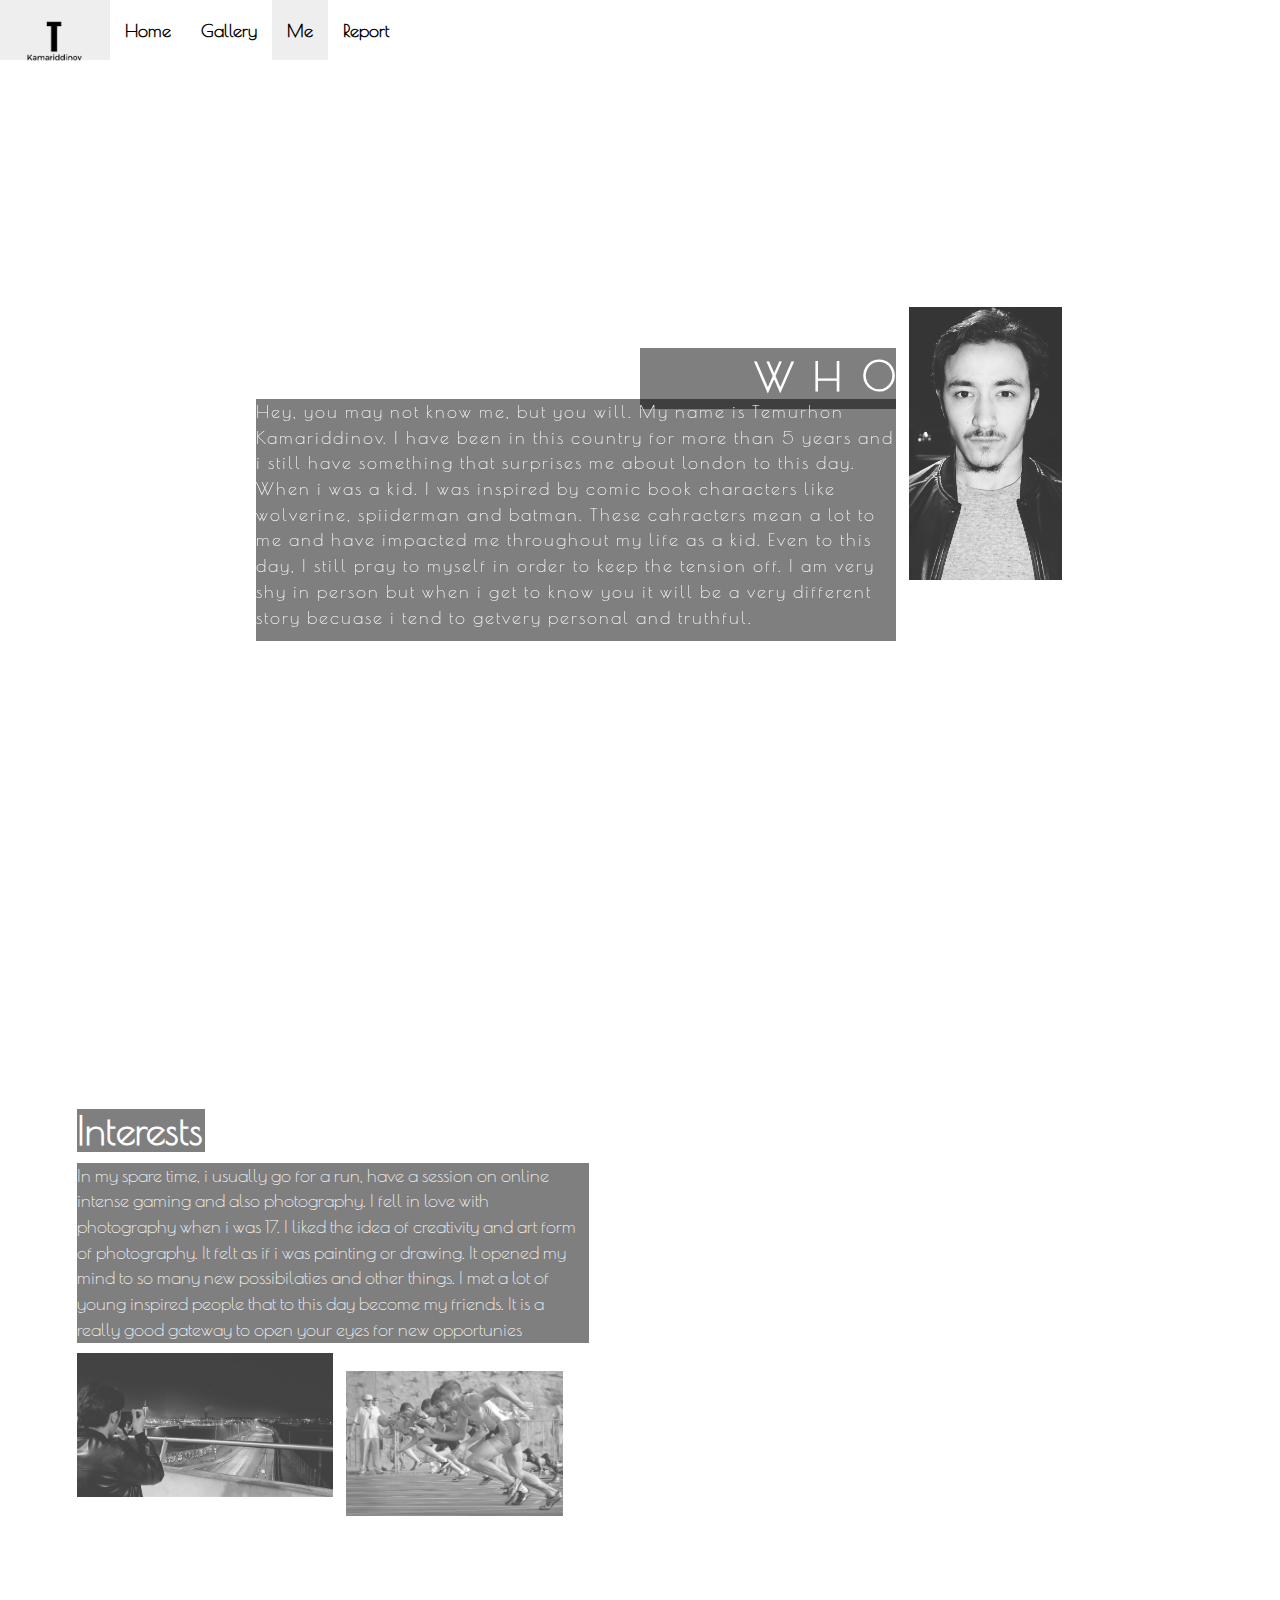
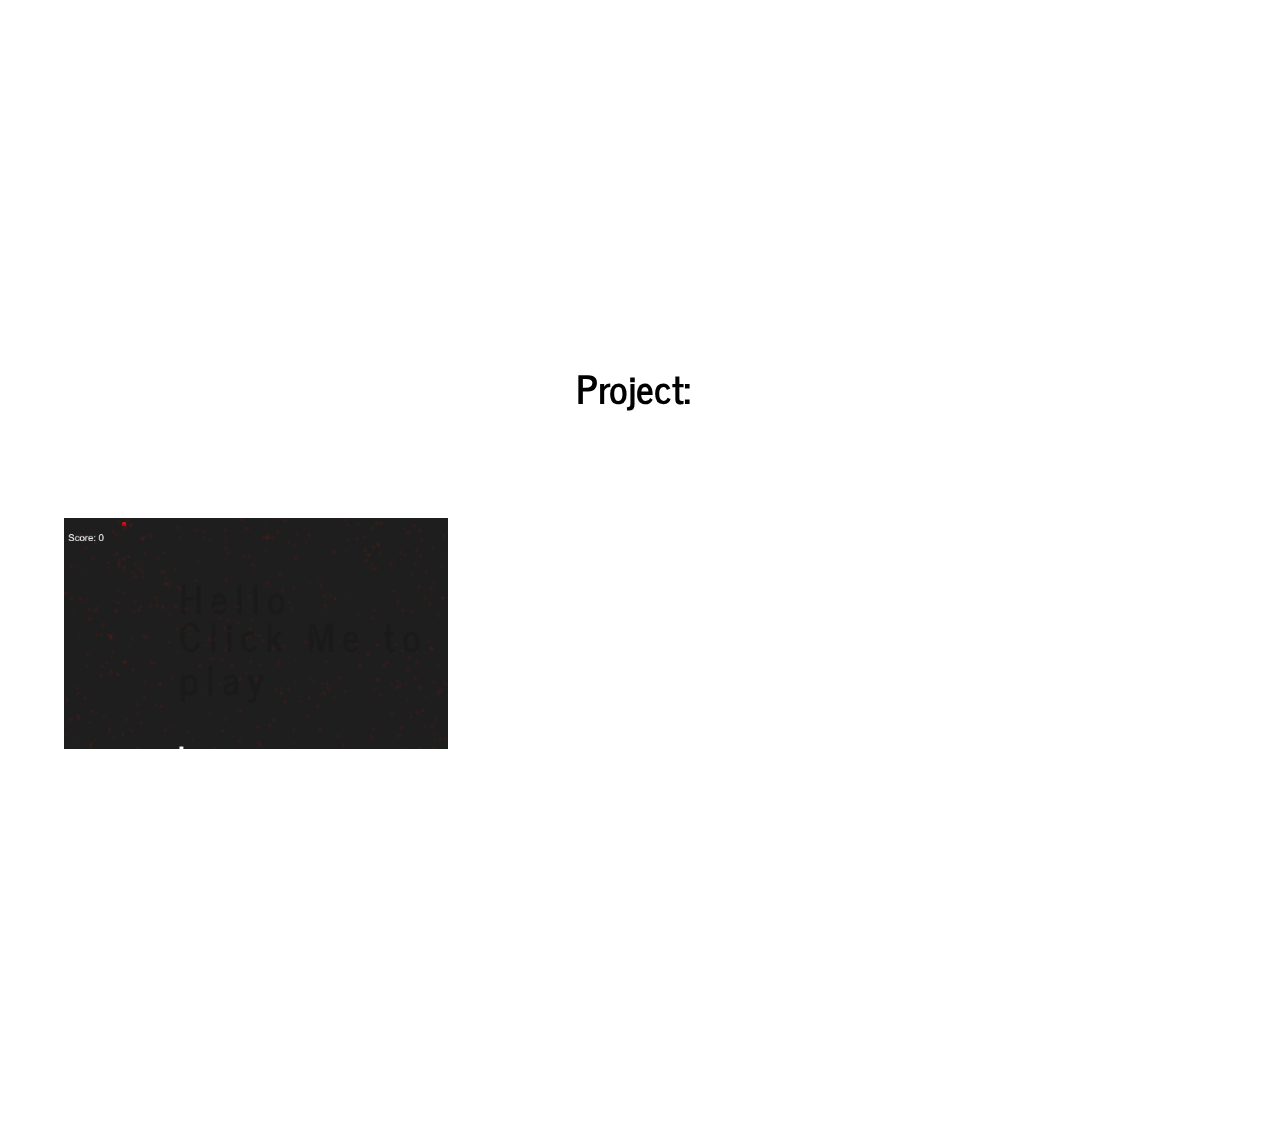
==== About.html @ cd819352 "Add files via upload" ====
<!DOCTYPE html>
<!--                  Make sure you use fine font for your website                                 -->
<html lang ="en">
<head>
<meta charset="UTF-8"><!--Specific chracter encoding for the HTML doc-->
<meta name="viewport" content="width=device-width, initial-scale=1, maximum-scale=1, user-scalable=no">
<script src="https://code.jquery.com/jquery-3.1.1.min.js"></script>
<script src="JS/web.js"></script>
<script src="JS/bootstrap.js"></script>


<link href = "CSS/bootstrap.css" rel="stylesheet" type="text/css"/>
<link href = "CSS/animate.css" rel="stylesheet" type="text/css"/>
<link href = "CSS/style.css" rel="stylesheet" type="text/css"/>
<link href = "CSS/About.css" rel="stylesheet" type="text/css"/>


</head>
<body>

<nav class="navbar navbar-default navbar-fixed-top">

    <div class="navbar-header"> <!-- This is a start of cpollapsed nav bar.... The nav bar header allows it to sit on top of everything else -->
<!--"button" is just accessibility thing to tell the user that it is a button-->
<a class="navbar-brand" href="Home.html"><img class="image" src="Images/Kam.png"></a>
      <button type="button" 
      class="navbar-toggle collapsed" 
      data-toggle="collapse"
      data-target="#Home_Nav"
      aria-expanded="false">
      ==</button><!-- This will allow the user to collapse a nav wehn it is narrow -->
      
      </div><!-- This is a collapsed navbar (end) -->

      <div class="collapse navbar-collapse" id="Home_Nav"><!-- This is un-collapsed nav bar -->
    <ul class="nav navbar-nav">
         <li><a href="index.html">Home</a></li><!--any list that has "active" highlights the page that the user is on-->
         <li><a href="Gallery.html">Gallery</a></li>
         <li  class="active"><a href="About.html">Me</a></li>
         <li><a href="report.html">Report</a></li>
    </ul>
  
      </div>
  
</nav>
























<div class="About1 fadeIn animated">


  <h1 class="fadeInUp animated">A little about me</h1>

<div class="who1 fadeInUp animated">
  <h1>WHO?</h1>
</div>
<div class="who2 fadeInUp animated" id="hid1">
  <p>Hey, you may not know me, but you will. My name is Temurhon Kamariddinov. I have been in this country for more than 5 years and i still have something that surprises me about london to this day. When i was a kid. I was inspired by comic book characters like wolverine, spiiderman and batman. These cahracters mean a lot to me and have impacted me throughout my life as a kid. Even to this day, I still pray to myself in order to keep the tension off. I am very shy in person but when i get to know you it will be a very different story becuase i tend to getvery personal and truthful.</p>
</div>
<div class="who3 fadeIn animated" id="hid1">
  <img class="img-responsive" src="Images/Profile.JPG" alt="">
</div>

</div>



<div class="About2">

<h1>What Interests me</h1>
  <div class="int1 fadeInUp animated" id="hid2">
<h1>Interests</h1>
  </div>
<div class="int2 fadeIn animated" id="hid2">
  <p>In my spare time, i usually go for a run, have a session on online intense gaming and also photography. I fell in love with photography when i was 17. I liked the idea of creativity and art form of photography. It felt as if i was painting or drawing. It opened my mind to so many new possibilaties and other things. I met a lot of young inspired people that to this day become my friends. It is a really good gateway to open your eyes for new opportunies </p>
</div>
<div class="int3 fadeIn animated" id="hid2">
  <a href="Gallery.html"><img class="img-responsive" src="Images/About/INT3.jpeg" alt="Taking a picture"></a>
  <h1>PHOTOGRAPHY</h1>

</div>
<div class="int4 fadeIn animated" id="hid2">
  <img class="img-responsive" src="Images/About/JOG1.jpg" alt="Jogging">
  <h1>Exersise</h1>

</div>

</div>
<div class="About3" id="a3">
  <h1>Project:</h1>

  <div class="pro1">
    <h1>P5 Game</h1>
  </div>
  <div class="pro2">
    <a href="../Web_Profile/P5/index.html"><img class="img-responsive" src="Images/About/p5.png" alt="P5 Game"></a>
    <h1>Click Me to play</h1>

  </div>
  <div class="pro2">
  <h1>Hello</h1>

    
  </div>
</div>




</body>
---- CSS/style.css ----
@import url('https://fonts.googleapis.com/css?family=Poiret+One');

*,*:hover{
  transition: 0.5s all ease;
}

h1{

	
}
.Social h1,h4{
  
  margin-top: 100px;
  text-transform: 50%;
}

.container{/*For NAV BAR*/
  background-color: white;
 
  width: 100%;
  transition: all 0.3s ease;
  position: fixed;
}

#loadingcover{
  width: 100%;
  height: 100%;
  background-color: white;
}

body, html{
    height: 100%;
    margin: 0;
    color: #777;
    margin-bottom: 30px;
    background-color: transparent;  
    
}
html{
  background-color: transparent;
}



.navbar-default{
 position: 0 fixed;
 margin:0 auto;

}

.textbox{
  width: 35%;
  margin-left: 400px;
  box-shadow: 1px 10px 12px rgba(0,0,0,0.5);
  box-shadow: 1px -10px 12px rgba(0,0,0,0.5);
}

.textbox, h1, p{
text-align: left;

}


  
.image{
  
 /*logo*/
margin-bottom: : 30px;
}


ul{
  background: white;
}


.DarkerSide1 { 
    /* The image used */
     background-image: url("../Images/HomePage/Home1.jpg");

    /* Full height */
    height: 100%; 

    /* Create the parallax scrolling effect */
    background-attachment: fixed;
    background-position: center;
    background-repeat: no-repeat;
    background-size: cover;
    transition: 0.5s all ease;
    background-color: transparent;
box-shadow: -1px -40px 12px rgba(0,0,0,0.5);
}

.caption span.border {
    color: white;
    padding: 20px;
    font-size: 40px;
    letter-spacing: 20px;

    font-family: 'Poiret One', cursive;
}

.caption {
    position: absolute;
    left: 0;
    top: 42%;
    width: 100%;
    text-align: center;
    color: #000;
    
}
.caption h1{
margin-left: 45%;
  margin-top: 50%;
  font-family: 'Poiret One', cursive; 
}

.AboutMe{
  background-color: white;
  margin-top: -20px;
}

.AboutMe h2{
padding-left: 50%;
text-align: justify;
background-color: white;
}
.AboutMe{
  background-color: transparent;  
  box-shadow: -1px -20px 12px rgba(0,0,0,0.5);
}
#appear{
  margin-left: 50%;
  background-color: #555555;
  color: white;
  text-align: center;
  text-decoration: none;
  display: inline-block;
  border:none; /*   THIS REMOVES THE SIDES WHICH IS MORE AEASTHETICALLY LOOKING*/
}

.DarkerSide2{

    /* The image used */
    background-image: url("../Images/HomePage/Home3.JPG");
    

    /* Full height */
        min-height: 90%;

    /* Create the parallax scrolling effect */
    background-attachment: fixed;
    background-position: center;
    background-repeat: no-repeat;
    background-size: cover;

}

.DarkerSide2, h2{
  text-align: center;
  font-family: 'Poiret One', cursive;
  color: white;
  padding-top: 5%;
  text-decoration: none;
}
.DarkerSide2, h3{
  text-align: center;
  font-family: 'Poiret One', cursive;
  text-decoration: underline;
  color: white;
  
}

h2{
  text-align: center;

}




.BrighterSide{

    /* The image used */
    background-image: url("../Images/HomePage/Hipster/Hipster1.jpg");

    /* Full height */
        min-height: 100%;

    /* Create the parallax scrolling effect */
    background-attachment: fixed;
    background-position: center;
    background-repeat: no-repeat;
    background-size: cover;

}
.BrighterSide2{

    /* The image used */
    background-image: url("../Images/HomePage/Hipster/Hipster2.jpg");

    /* Full height */
        min-height: 100%;

    /* Create the parallax scrolling effect */
    background-attachment: fixed;
    background-position: center;
    background-repeat: no-repeat;
    background-size: cover;

}
.BrighterSide2, h2{
  text-align: center;
  font-family: 'Poiret One', cursive;
  color: white;
   padding-top: 20%;
}.BrighterSide2, h3{
  text-align: center;
  font-family: 'Poiret One', cursive;
  text-decoration: underline;
  color: white;
  
}




@media only screen and (max-device-width: 1024px) {
    .parallax {
        background-attachment: scroll;
    }
}

#par{
  padding: 10%;
  background-color: black;
  height: 5px;
  text-align: left;
  width: 100%;
}


.unique{
  background-color: rgb(0,0,0,0);
}

.unique h2{
  font-size: 100px;

}

.breadcrumb{
  background-color: transparent;
  height: 10%
  width:50%;

}
.bread{
  width: 10%;
  margin-left: 90%;
}

/*    I have implemented the code from the w3 schools     */
---- CSS/About.css ----
@import url('https://fonts.googleapis.com/css?family=Poiret+One');
/*       I HAVE TAKEN THIS FROM GOOGLE FONTS        */
body, html {
    height: 100%;
}

.breadcrumb{
  background-color: transparent;
  height: 8%
  width:50%;

}
.bread{
  width: 20%;
  margin-left: 85%;
}

.About1 h1{
	color:white;
	margin-top: 3%;
	margin-left: 45%;
	font-family: 'Poiret One', cursive;
}

.About1{
margin-top: 3%;

    /* The image used */
     background-image: url("../Images/About/About1.jpg");

    /* Full height */
    height: 100%; 

    /* Create the parallax scrolling effect */
    background-attachment: fixed;
    background-position: center;
    background-repeat: no-repeat;
    background-size: cover;
    transition: 0.5s all ease;
    background-color: transparent;
}
.who1{
  background-color: rgba(0,0,0,0.5);
  margin-top: 20%;
  margin-left: 50%;
  width: 20%;
  color:white;
  position: fixed;
  letter-spacing: 20px;
}
.who2{
  background-color: rgba(0,0,0,0.5);
  margin-top: 24%;
  margin-left: 20%;
  width: 50%;
  color:white;
  position: fixed;
  letter-spacing: 2px;
}

.who3{
  width: 12%;
  margin-left: 71%;
  margin-top: 16.8%;
  position: fixed;
}
.who3 img{
  opacity: 0.8;                     /*Opacity*/
    filter: alpha(opacity=80);

}



.About2{


    /* The image used */
     background-image: url("../Images/About/About2.JPG");
margin-top: 3%;
    /* Full height */
    height: 100%; 

    /* Create the parallax scrolling effect */
    background-attachment: fixed;
    background-position: center;
    background-repeat: no-repeat;
    background-size: cover;
    transition: 0.5s all ease;
    background-color: transparent;
}

.About2 h1{
    color:white;
  margin-top: -3%;
  margin-left: 45%;
  font-family: 'Poiret One', cursive;
}

.int1 h1{
  background-color: rgba(0,0,0,0.5);
  width: 10%;
margin-top: 10%;
margin-left: 6%;

}

.int2{
  background-color: rgba(0,0,0,0.5);
  color:white;
  width: 40%;
  margin-left: 6%;
}
.int3{
  width: 20%;
  margin-left: 6%;
}

.int3 img{
  opacity: 0.75;                     /*Opacity*/
    filter: alpha(opacity=75);

}

.int1 h1:hover{

  opacity: 0.3;                     /*Opacity*/
    filter: alpha(opacity=30);

}
.int2 p:hover{

  opacity: 0.3;                     /*Opacity*/
    filter: alpha(opacity=30);

}
.int3 img:hover{
  opacity: 0.15;                     /*Opacity*/
    filter: alpha(opacity=15);
}
.int3 h1{
  margin-left: 7%;
  margin-top: -30%;
  letter-spacing: 5px;
}

.int4{
  width: 17%;

  margin-left: 27%;
  margin-top: -8%;
}

.int4 img{
opacity: 0.70;                     /*Opacity*/
    filter: alpha(opacity=70);
}
.int4 img:hover{
opacity: 0.15;                     /*Opacity*/
    filter: alpha(opacity=15);
}

.int4 h1{
margin-left: 20%;
margin-top: -40%;
letter-spacing: 10px;
}

.About2 button{
margin-left: 45%;
margin-top: 15%;

background-color: rgba(0,0,0,0.5);
    border: none;
    color: white;
    padding: 15px 32px;
    text-align: center;
    text-decoration: none;
    display: inline-block;
    font-size: 26px;
    
    cursor: pointer;
}

.About3 {
  background-image: url("../Images/About/About3.JPG");
  height: 100%;
  width: 100%;
  background-color: transparent;
  background-attachment: fixed;
    background-position: center;
    background-repeat: no-repeat;
  position: absolute;

}

.About3 h1{
  margin-left: 45%;
  margin-top: 10%;
}

.pro1 h1{
  color:white;
  margin-left: 30%;
  margin-top: 1%;
  width: 7%;
}
.pro2{
  width: 30%;
  margin-left: 5%;
}

.pro2 img:hover{
  opacity: 0.45;                     /*Opacity*/
    filter: alpha(opacity=45);
}
.pro2 h1{
  margin-left: 20%;
  margin-top: -35%;
  letter-spacing: 7px;
   opacity: 0.10;                     /*Opacity*/
    filter: alpha(opacity=10);
}
.prof h1:hover{
   opacity: 0.65;                     /*Opacity*/
    filter: alpha(opacity=65);
}

.pro2 h1{
  margin-left: 30%;
}
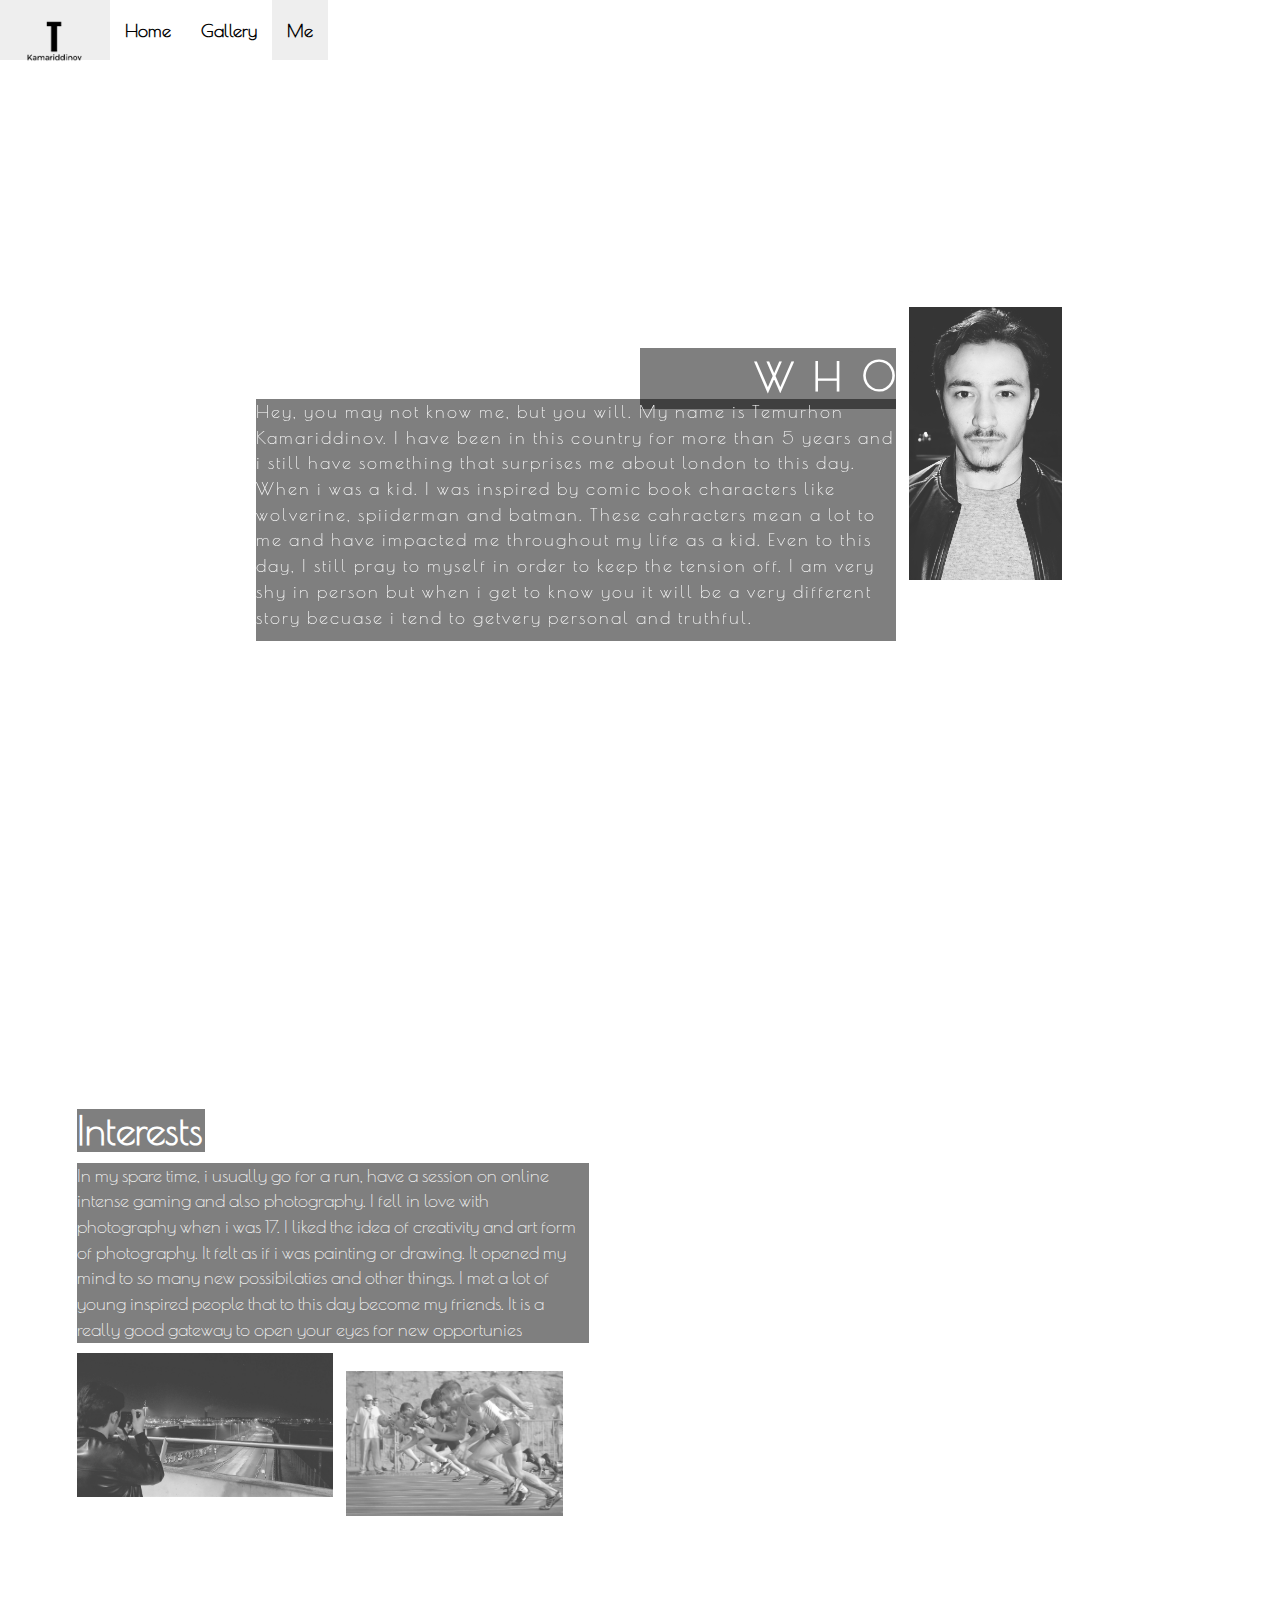
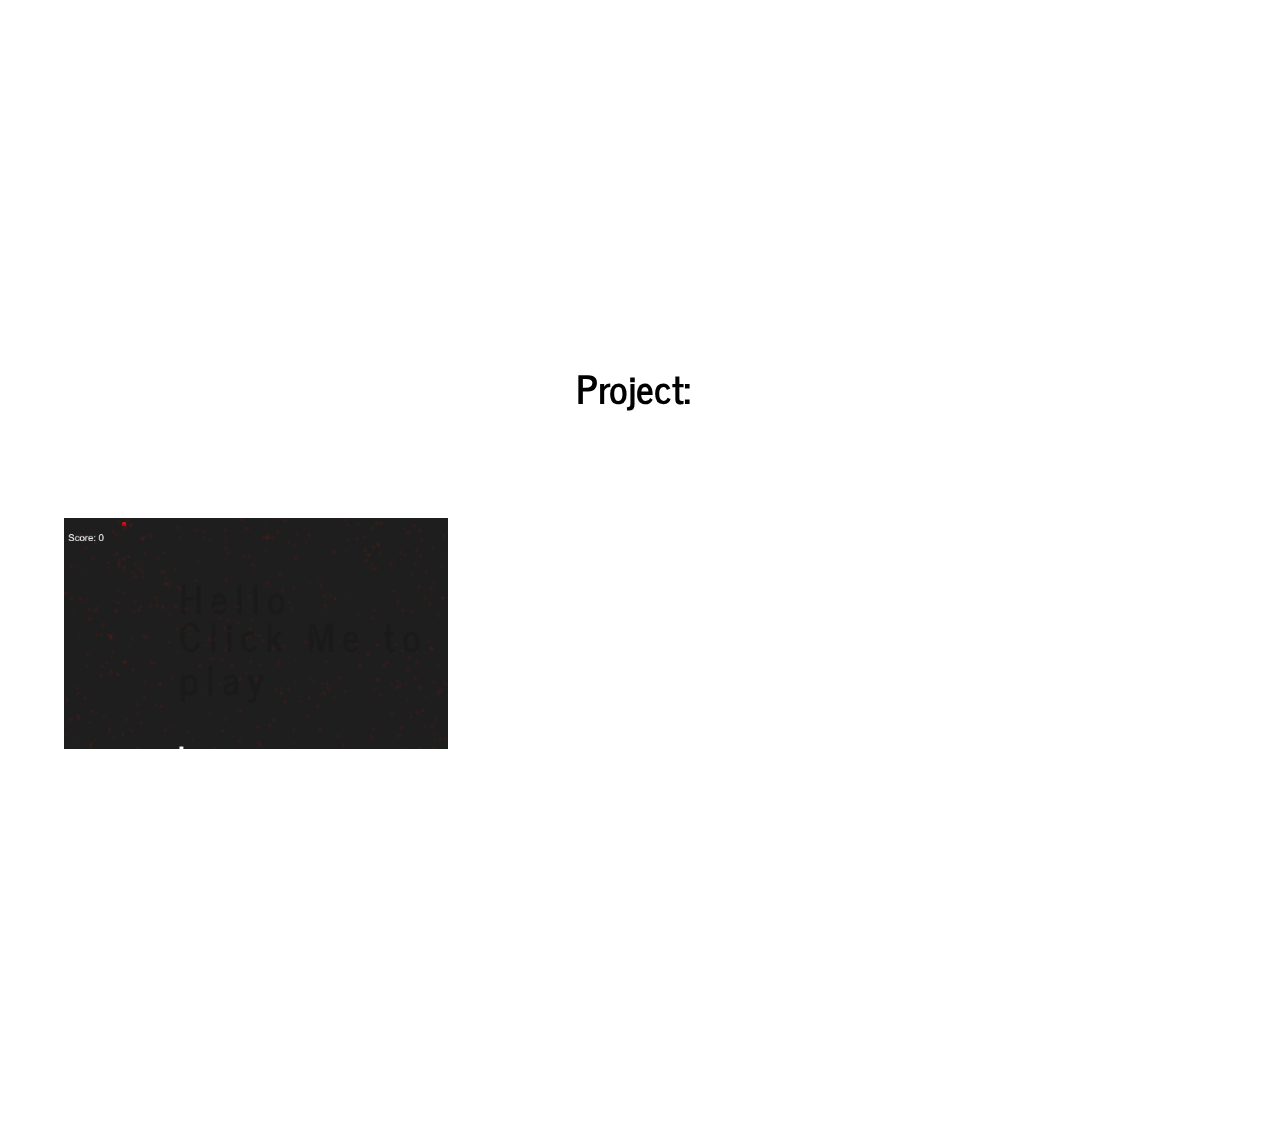
==== commit cb206ac8: "Removed unnecessary links" ====
--- a/About.html
+++ b/About.html
@@ -37,7 +37,7 @@
          <li><a href="index.html">Home</a></li><!--any list that has "active" highlights the page that the user is on-->
          <li><a href="Gallery.html">Gallery</a></li>
          <li  class="active"><a href="About.html">Me</a></li>
-         <li><a href="report.html">Report</a></li>
+         
     </ul>
   
       </div>
